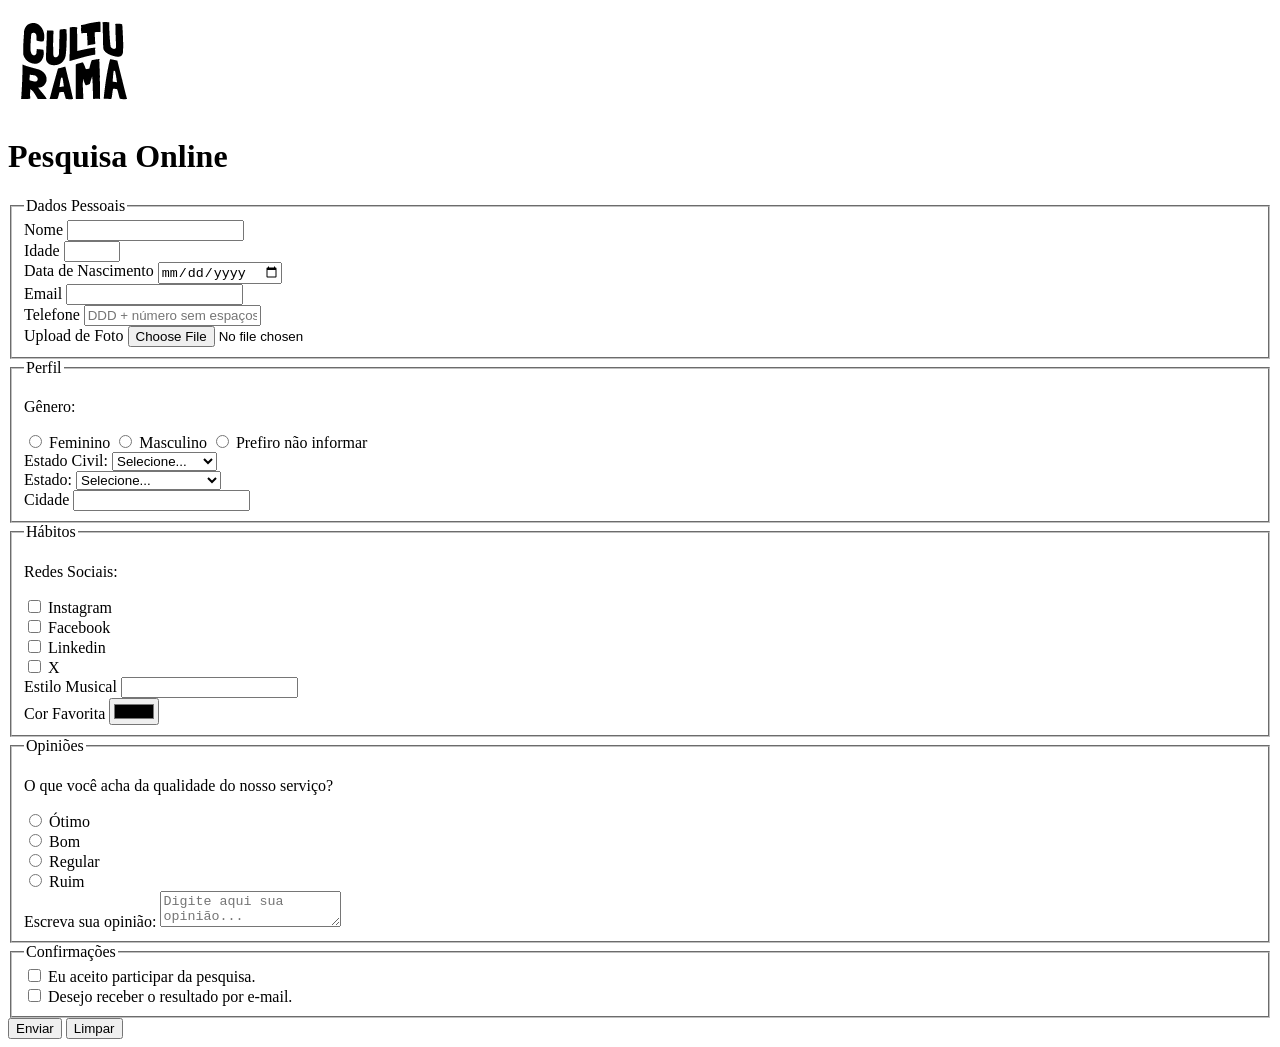
==== index.html @ da7a665b "Adiciona logo" ====
<!DOCTYPE html>
<html lang="pt-BR">
<head>
    <meta charset="UTF-8">
    <meta name="viewport" content="width=device-width, initial-scale=1.0">
    <link rel="icon" href="culturama-favico.png">
    <title>Pesquisa Culturama</title>
</head>
<body>
    <header>
        <img src="img/logo-culturama.png" alt="logo culturama">
        <h1>Pesquisa Online</h1>
    </header>
    <section>
        <form action="" method="get">
             <fieldset>
                <legend>Dados Pessoais</legend>

                <label for="name">Nome</label>
                <input id="name" type="text" name="userName" required>
                <br>
                <label for="age">Idade</label>
                <input id="age" type="number" name="userAge" min="12" max="100" required>
                <br>
                <label for="birthDate">Data de Nascimento</label>
                <input id="birthDate" type="date" name="userBirthDate">
                <br>
                <label for="email">Email</label>
                <input id="email" type="email" name="userEmail" required>
                <br>
                <label for="phoneNumber">Telefone</label>
                <input id="phoneNumber" type="tel" name="userPhoneNumber" pattern="[0-9]{11}" placeholder="DDD + número sem espaços ou hífen">
                <br>
                <label for="image">Upload de Foto</label>
                <input id="image" type="file" accept="image/*" name="userImage">
                <br>
            </fieldset> 

            <fieldset>
                <legend>Perfil</legend>

                <p>Gênero:</p>
                <input id="fem" type="radio" name="userGender" value="Feminino">
                <label for="fem">Feminino</label>
                <input id="masc" type="radio" name="userGender" value="Masculino">
                <label for="masc">Masculino</label>
                <input id="notInformed" type="radio" name="userGender" value="notInformed">
                <label for="notInformed">Prefiro não informar</label>
                <br>

                <label for="maritalStatus">Estado Civil:</label>
                <select id="maritalStatus" name="userMaritalStatus">
                    <option value="notInformed">Selecione...</option>
                    <option value="casado">Casado</option>
                    <option value="solteiro">Solteiro</option>
                    <option value="divorciado">Divorciado</option>
                    <option value="uniaoEstavel">União Estável</option>
                    <option value="viuvo">Viúvo</option>
                </select>
                <br>

                <label for="state">Estado:</label>
                <select id="state" name="userState" required>
                    <option value="" disabled selected>Selecione...</option>
                    <option value="AC">Acre</option>
                    <option value="AL">Alagoas</option>
                    <option value="AP">Amapá</option>
                    <option value="AM">Amazonas</option>
                    <option value="BA">Bahia</option>
                    <option value="CE">Ceará</option>
                    <option value="DF">Distrito Federal</option>
                    <option value="ES">Espirito Santo</option>
                    <option value="GO">Goiás</option>
                    <option value="MA">Maranhão</option>
                    <option value="MS">Mato Grosso do Sul</option>
                    <option value="MT">Mato Grosso</option>
                    <option value="MG">Minas Gerais</option>
                    <option value="PA">Pará</option>
                    <option value="PB">Paraíba</option>
                    <option value="PR">Paraná</option>
                    <option value="PE">Pernambuco</option>
                    <option value="PI">Piauí</option>
                    <option value="RJ">Rio de Janeiro</option>
                    <option value="RN">Rio Grande do Norte</option>
                    <option value="RS">Rio Grande do Sul</option>
                    <option value="RO">Rondônia</option>
                    <option value="RR">Roraima</option>
                    <option value="SC">Santa Catarina</option>
                    <option value="SP">São Paulo</option>
                    <option value="SE">Sergipe</option>
                    <option value="TO">Tocantins</option>
                </select>
                <br>

                <label for="city">Cidade</label>
                <input id="city" type="text" name="userCity">            
            </fieldset>
            
            <fieldset>
                <legend>Hábitos</legend>

                <p>Redes Sociais:</p>
                <input id="instagram" type="checkbox" name="social" value="instagram">
                <label for="instagram">Instagram</label>
                <br>
                <input id="facebook" type="checkbox" name="social" value="facebook">
                <label for="facebook">Facebook</label>
                <br>
                <input id="linkedin" type="checkbox" name="social" value="linkedin">
                <label for="linkedin">Linkedin</label>
                <br>
                <input id="X" type="checkbox" name="social" value="X">
                <label for="X">X</label>
                <br>
                <label for="musicStyle">Estilo Musical</label>
                <input list="styleTypes" id="musicStyle" name="userMusicStyle" type="text">
                <datalist id="styleTypes">
                    <option value="Rock">
                    <option value="Pop">
                    <option value="Samba">
                    <option value="Sertanejo">
                </datalist>
                <br>
                <label for="favoriteColor">Cor Favorita</label>
                <input type="color" name="userFavoriteColor" id="favoriteColor">
            </fieldset>

            <fieldset>
                <legend>Opiniões</legend>

                <p>O que você acha da qualidade do nosso serviço?</p>
                <input id="otimo" type="radio" name="userServiceOpinion" value="otimo">
                <label for="otimo">Ótimo</label>
                <br>
                <input id="bom" type="radio" name="userServiceOpinion" value="bom">
                <label for="bom">Bom</label>
                <br>
                <input id="regular" type="radio" name="userServiceOpinion" value="regular">
                <label for="regular">Regular</label>
                <br>
                <input id="ruim" type="radio" name="userServiceOpinion" value="ruim">
                <label for="ruim">Ruim</label>
                </select>
                <br>
                <label for="comment">Escreva sua opinião:</label>
                <textarea name="userComment" id="comment" placeholder="Digite aqui sua opinião..."></textarea>
            </fieldset>

            <fieldset>
                <legend>Confirmações</legend>

                <input type="checkbox" name="userLgpd" id="userLgpdTerm" value="accepted" required>
                <label for="userLgpdTerm">Eu aceito participar da pesquisa.</label>
                <br>
                <input type="checkbox" name="userGetResult" id="getResult" value="accepted">
                <label for="getResult">Desejo receber o resultado por e-mail.</label>
            </fieldset>

            <button type="submit">Enviar</button> 
            <button type="reset">Limpar</button> 
        </form>
    </section>
    
</body>
</html>
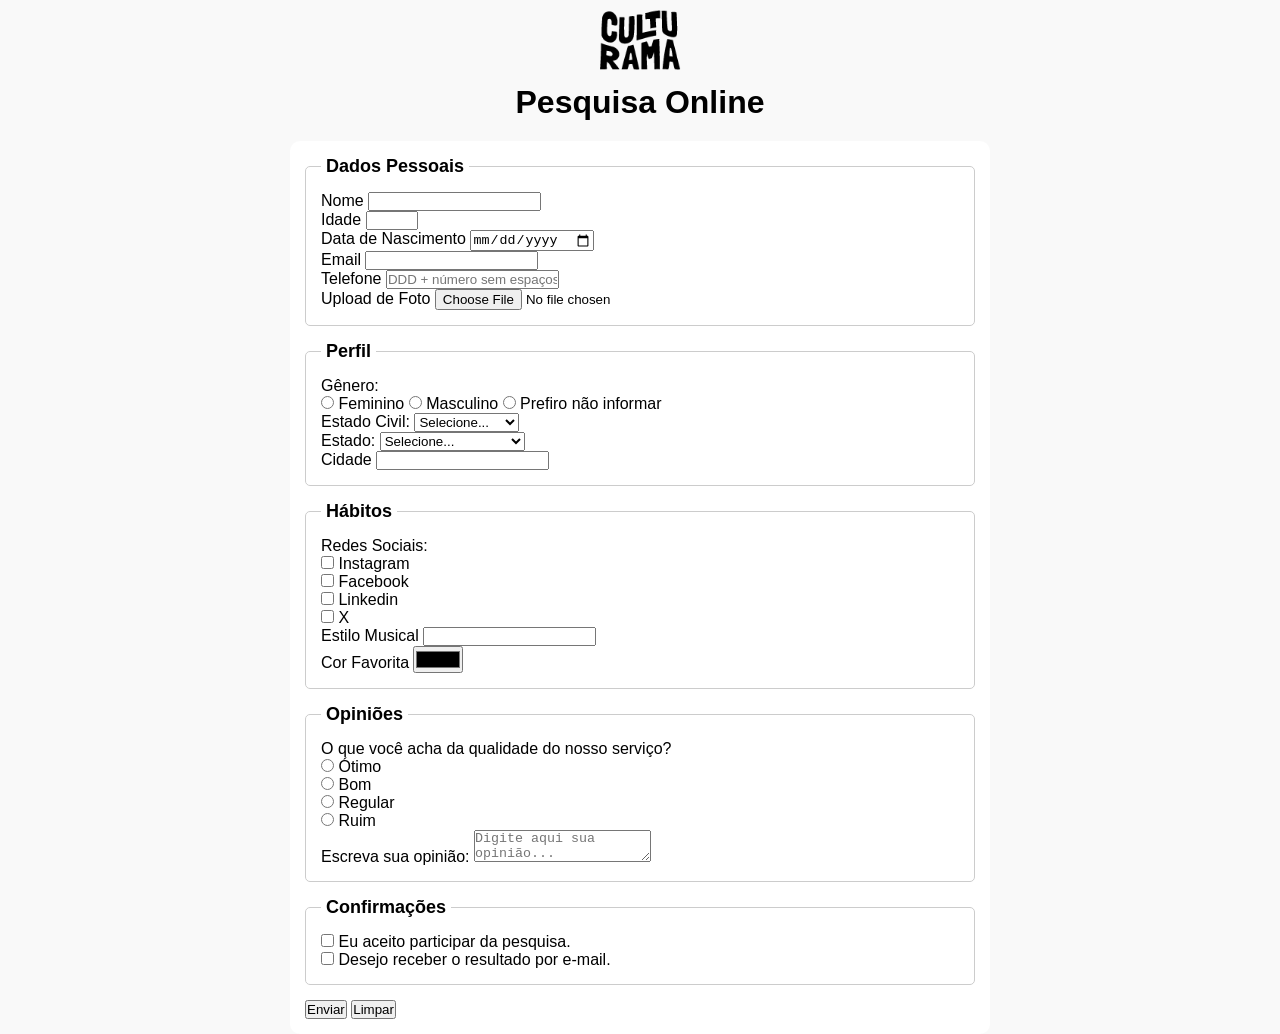
==== commit 8c3b968e: "Adiciona estilo inicial" ====
--- a/index.html
+++ b/index.html
@@ -4,10 +4,17 @@
     <meta charset="UTF-8">
     <meta name="viewport" content="width=device-width, initial-scale=1.0">
     <link rel="icon" href="culturama-favico.png">
+    <link rel="stylesheet" href="css/style.css">
+
+    <link rel="preconnect" href="https://fonts.googleapis.com">
+    <link rel="preconnect" href="https://fonts.gstatic.com" crossorigin>
+    <link href="https://fonts.googleapis.com/css2?family=Fjalla+One&family=Work+Sans&display=swap" rel="stylesheet">
+    
     <title>Pesquisa Culturama</title>
 </head>
 <body>
-    <header>
+    <main>
+        <header>
         <img src="img/logo-culturama.png" alt="logo culturama">
         <h1>Pesquisa Online</h1>
     </header>
@@ -160,6 +167,8 @@
             <button type="reset">Limpar</button> 
         </form>
     </section>
+    </main>
+    
     
 </body>
 </html>
--- a/css/style.css
+++ b/css/style.css
@@ -0,0 +1,48 @@
+* {
+    margin: 0;
+    padding: 0;
+    box-sizing: border-box;
+}
+
+body{
+    background-color: #f9f9f9;
+    font-family: "Work Sans", sans-serif;
+}
+
+main{
+    width: 100%;
+    max-width: 700px;
+    margin: 0 auto;
+}
+
+header{
+    text-align: center;
+    margin-bottom: 20px;
+}
+
+img{
+    width: 100px;
+}
+
+h1{
+    font-family: "Fjalla One", sans-serif;
+}
+
+form{
+    background-color: #ffffff;
+    padding: 15px;
+    border-radius: 10px;
+}
+
+fieldset{
+    padding: 15px;
+    border: 1px solid #cccccc;
+    border-radius: 5px;
+    margin-bottom: 15px;
+}
+
+legend{
+    font-weight: bold;
+    font-size: 18px;
+    padding: 0 5px;
+}
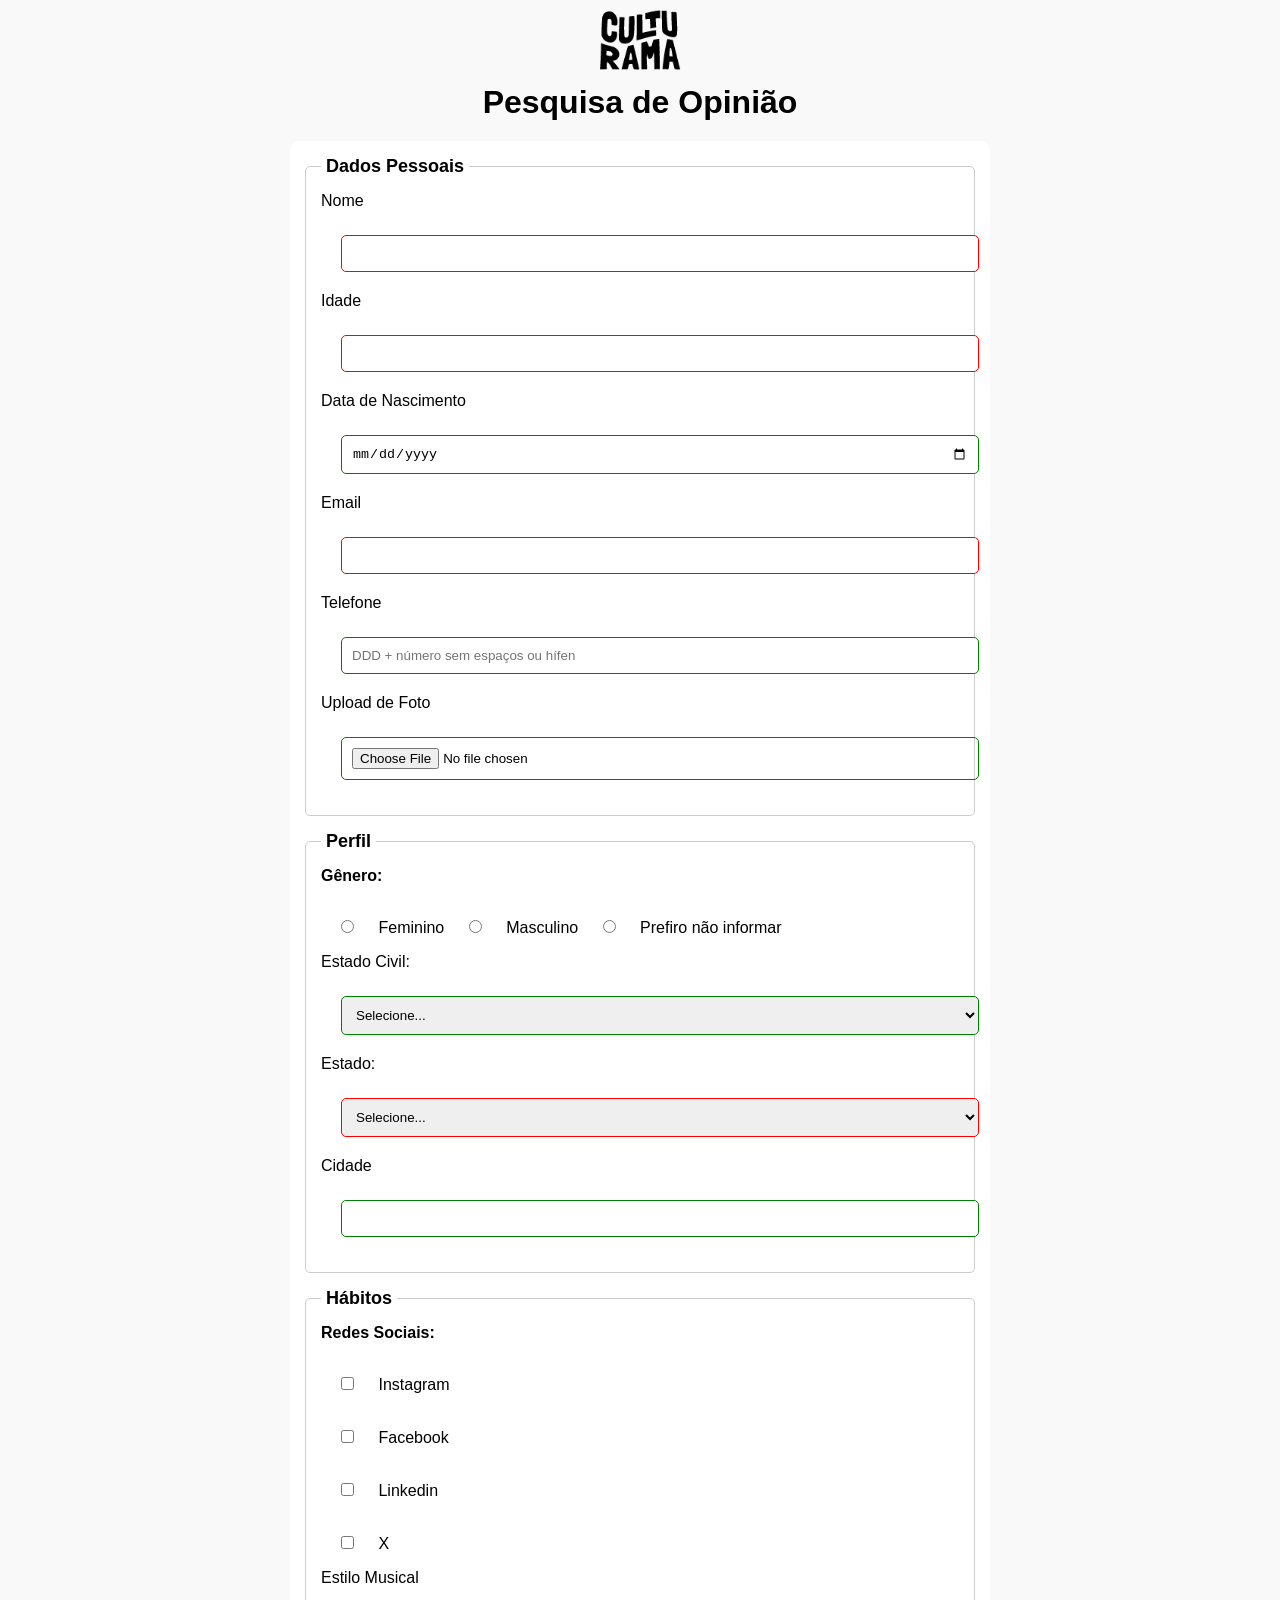
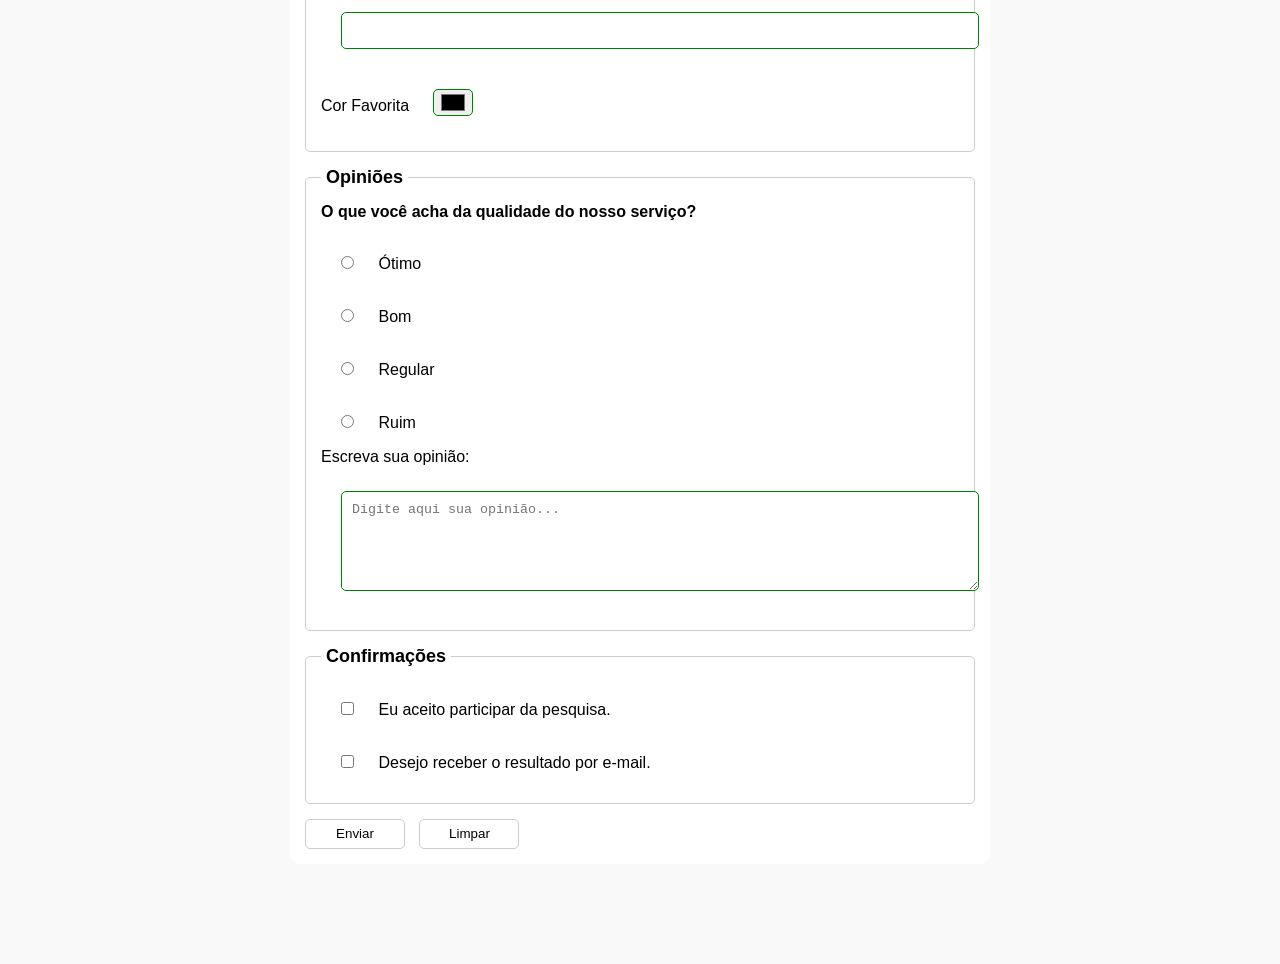
==== commit 6b417b0f: "Adiciona acabamento nos estilos" ====
--- a/index.html
+++ b/index.html
@@ -16,7 +16,7 @@
     <main>
         <header>
         <img src="img/logo-culturama.png" alt="logo culturama">
-        <h1>Pesquisa Online</h1>
+        <h1>Pesquisa de Opinião</h1>
     </header>
     <section>
         <form action="" method="get">
--- a/css/style.css
+++ b/css/style.css
@@ -32,6 +32,7 @@
     background-color: #ffffff;
     padding: 15px;
     border-radius: 10px;
+    margin-bottom: 100px;
 }
 
 fieldset{
@@ -45,4 +46,68 @@
     font-weight: bold;
     font-size: 18px;
     padding: 0 5px;
+}
+
+label{
+    display: inline-block;
+    margin-bottom: 5px;
+}
+
+p{
+    margin-bottom: 15px;
+    font-weight: bold;
+}
+
+input, select, textarea{
+    width: 100%;
+    padding: 10px;
+    margin: 20px;
+    border: 1px solid #cccccc;
+    border-radius: 5px;
+}
+
+textarea{
+    min-height: 100px;
+}
+
+input[type="radio"],
+input[type="checkbox"]{
+    width: auto;
+}
+
+input[type="color"]{
+    width: 40px;
+    padding: 0 5px;
+}
+
+input:invalid,
+select:invalid,
+textarea:invalid{
+    border-color: red;
+}
+
+input:valid,
+select:valid,
+textarea:valid{
+    border-color: green;
+}
+
+button{
+    width: 100px;
+    height: 30px;
+    margin-right: 10px;
+    background-color: #ffffff;
+    border: 1px solid #cccccc;
+    border-radius: 5px;
+    cursor: pointer;
+}
+
+button[type="submit"]:hover{
+    background-color: green;
+    color: #ffffff;
+}
+
+button[type="reset"]:hover{
+    background-color: orangered;
+    color: #ffffff;
 }
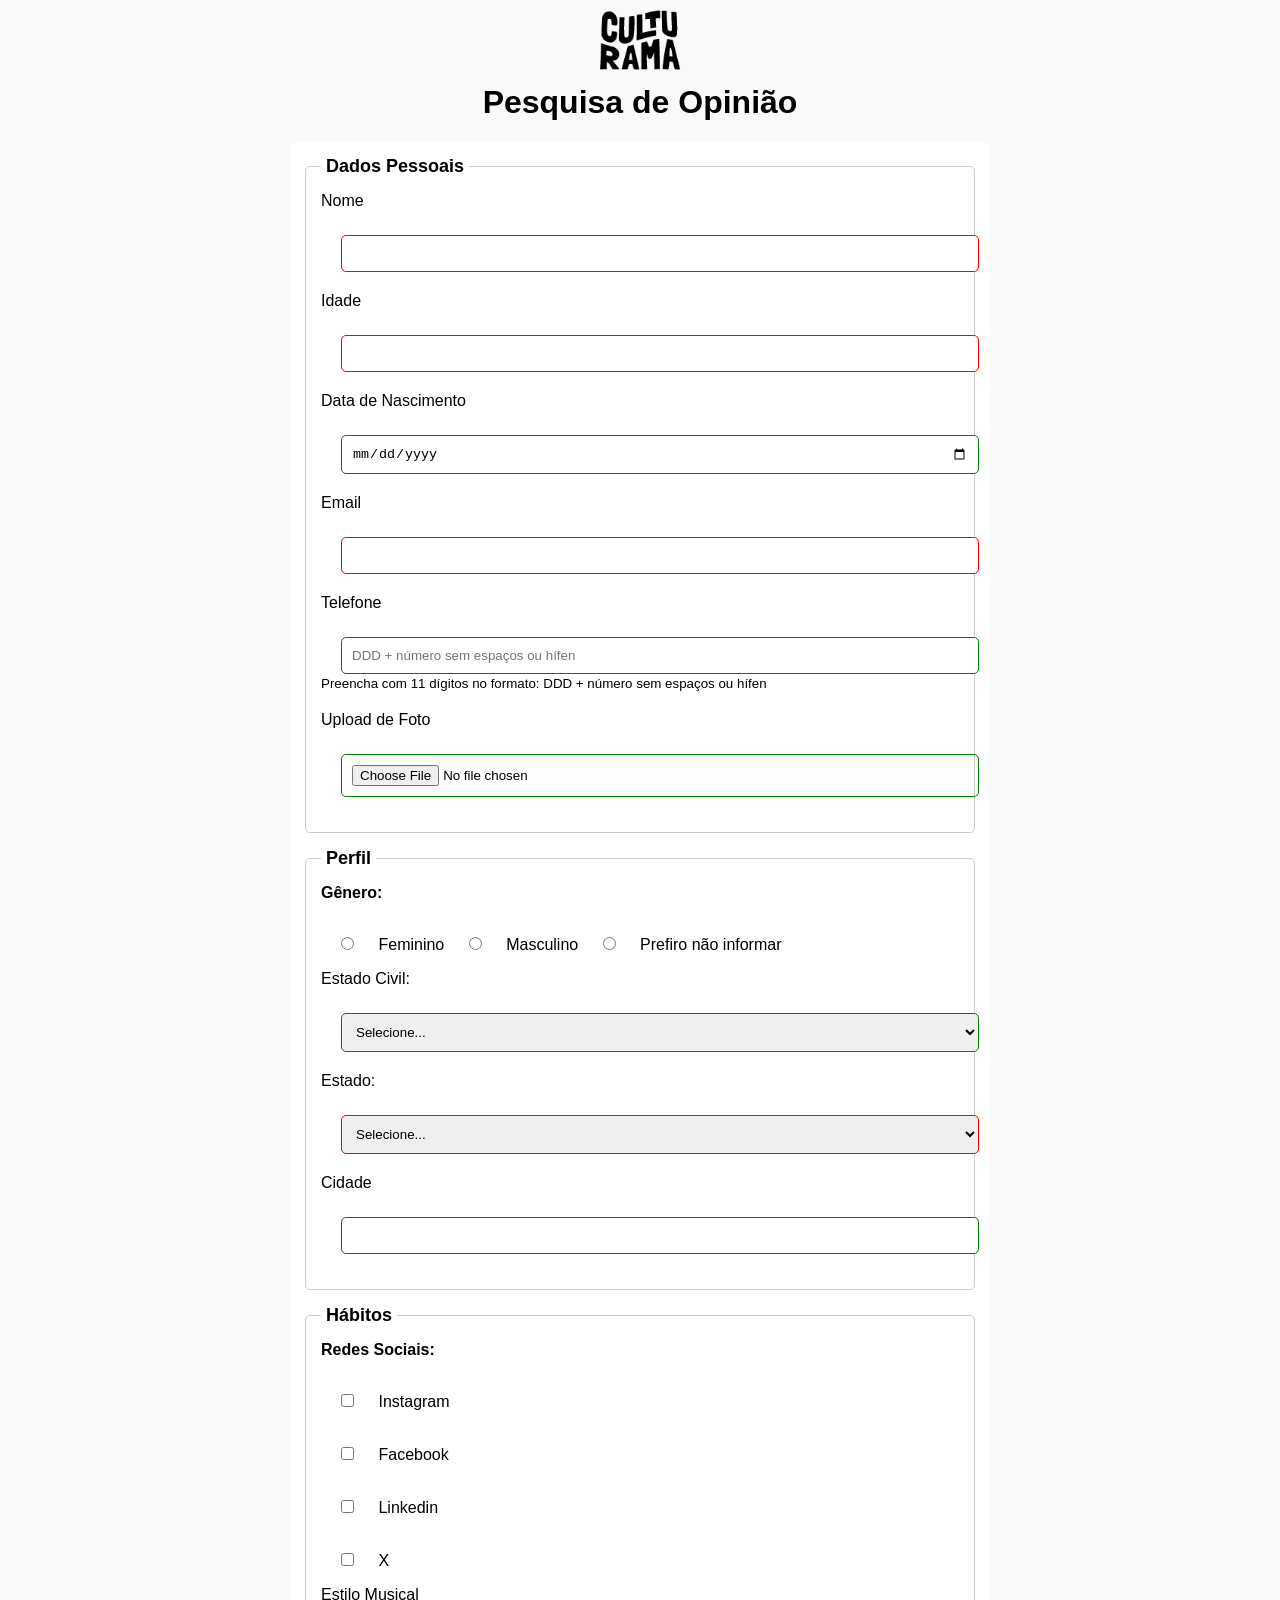
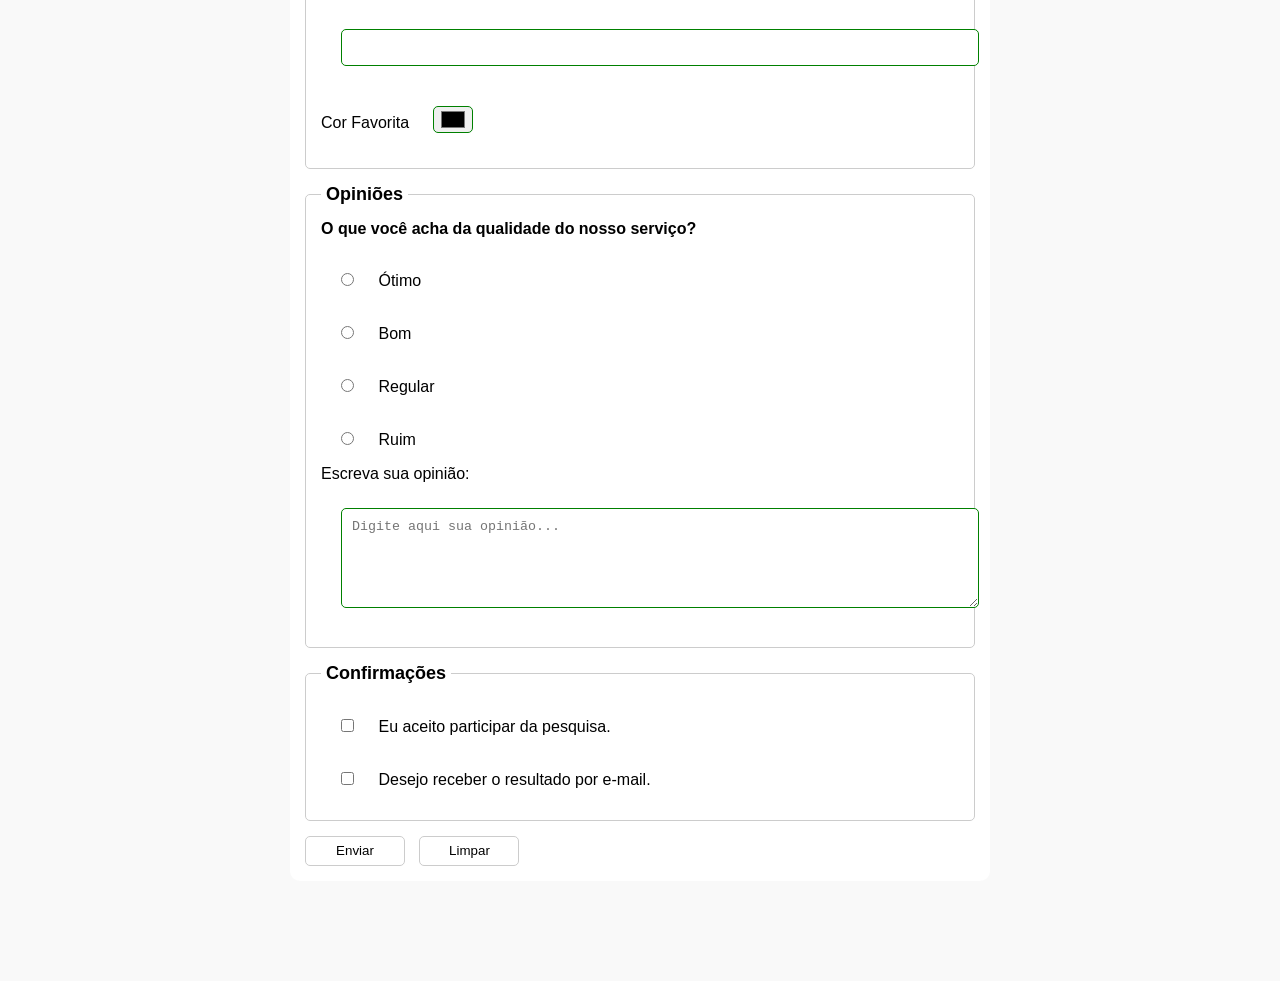
==== commit 147edeb9: "Adiciona aria ao campo de telefone" ====
--- a/index.html
+++ b/index.html
@@ -19,7 +19,7 @@
         <h1>Pesquisa de Opinião</h1>
     </header>
     <section>
-        <form action="" method="get">
+        <form action="sucesso.html" method="get">
              <fieldset>
                 <legend>Dados Pessoais</legend>
 
@@ -36,7 +36,8 @@
                 <input id="email" type="email" name="userEmail" required>
                 <br>
                 <label for="phoneNumber">Telefone</label>
-                <input id="phoneNumber" type="tel" name="userPhoneNumber" pattern="[0-9]{11}" placeholder="DDD + número sem espaços ou hífen">
+                <input id="phoneNumber" type="tel" name="userPhoneNumber" pattern="[0-9]{11}" placeholder="DDD + número sem espaços ou hífen" aria-describedby="phoneHelp">
+                <small id="phoneHelp">Preencha com 11 dígitos no formato: DDD + número sem espaços ou hífen</small>
                 <br>
                 <label for="image">Upload de Foto</label>
                 <input id="image" type="file" accept="image/*" name="userImage">
--- a/css/style.css
+++ b/css/style.css
@@ -51,6 +51,15 @@
 label{
     display: inline-block;
     margin-bottom: 5px;
+}
+
+input[type="tel"]{
+    margin-bottom: 0;
+}
+
+small{
+    display: inline-block;
+    margin-bottom: 20px;
 }
 
 p{
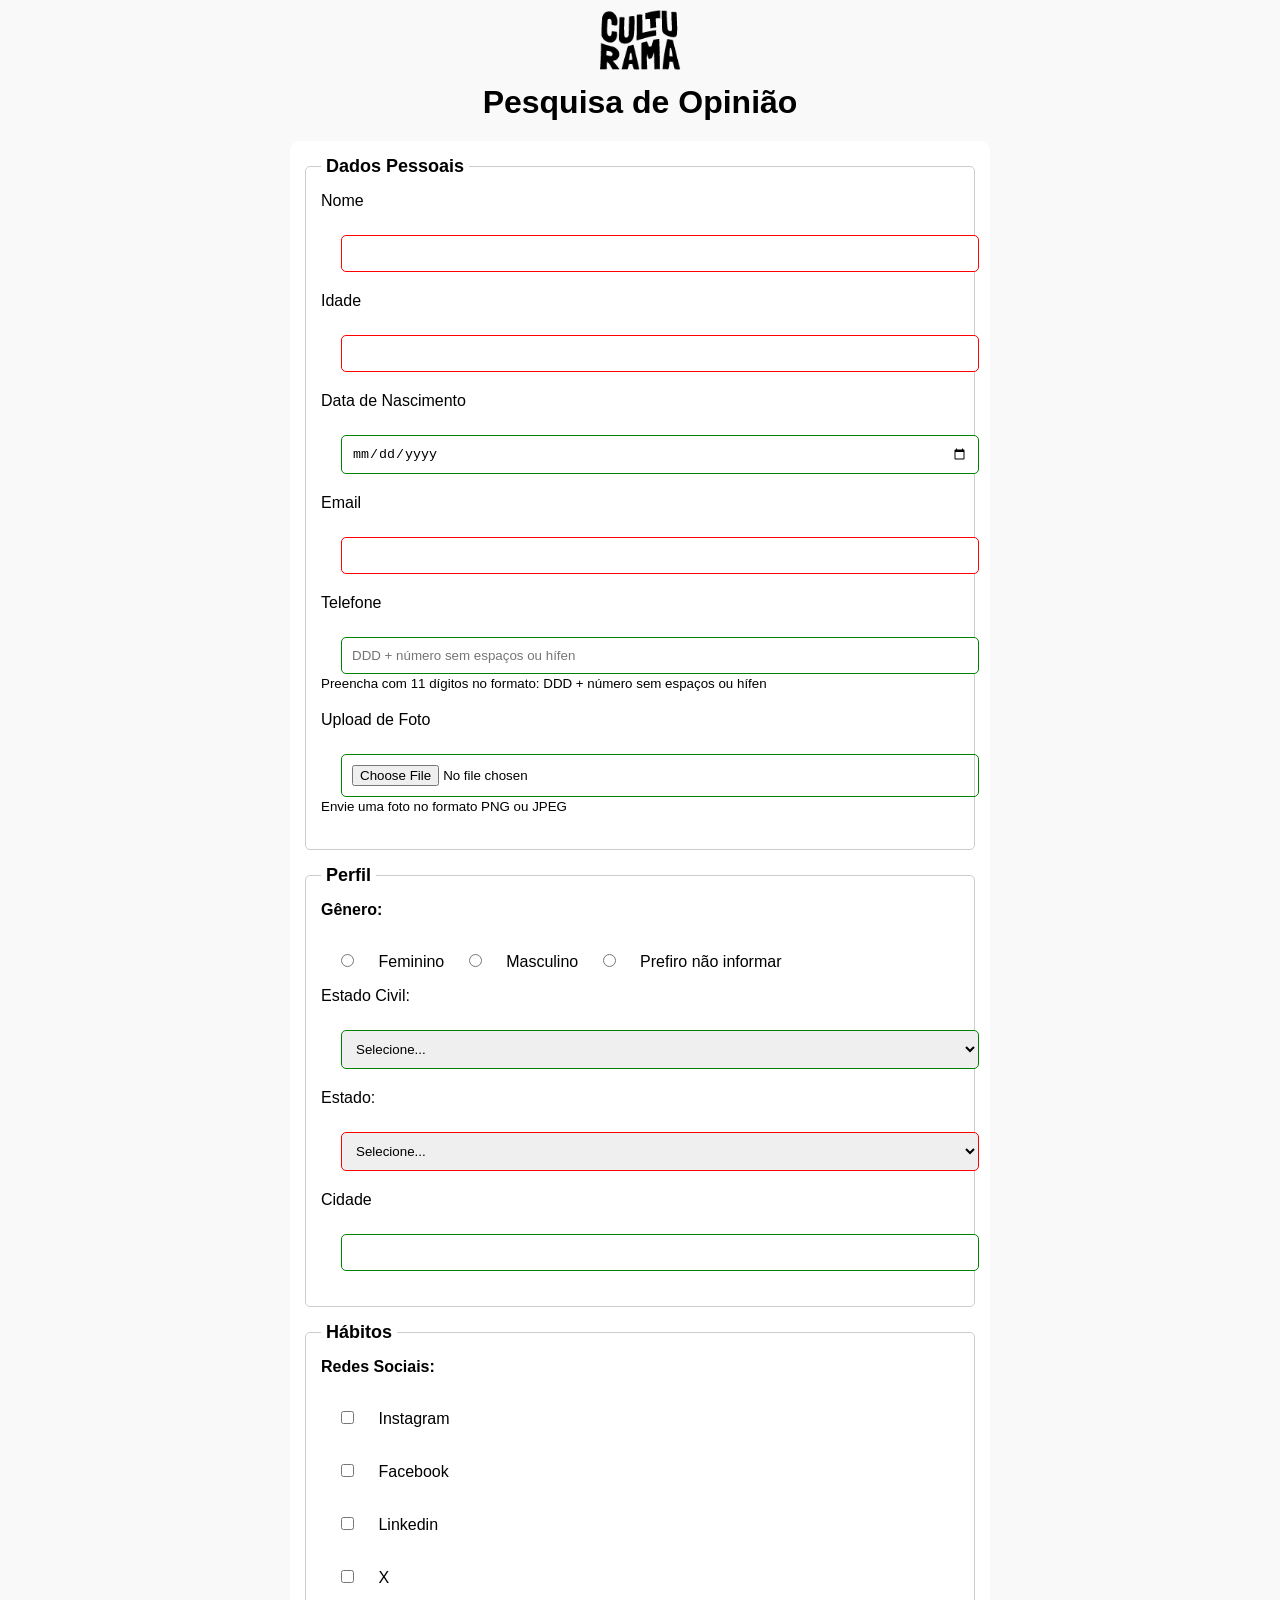
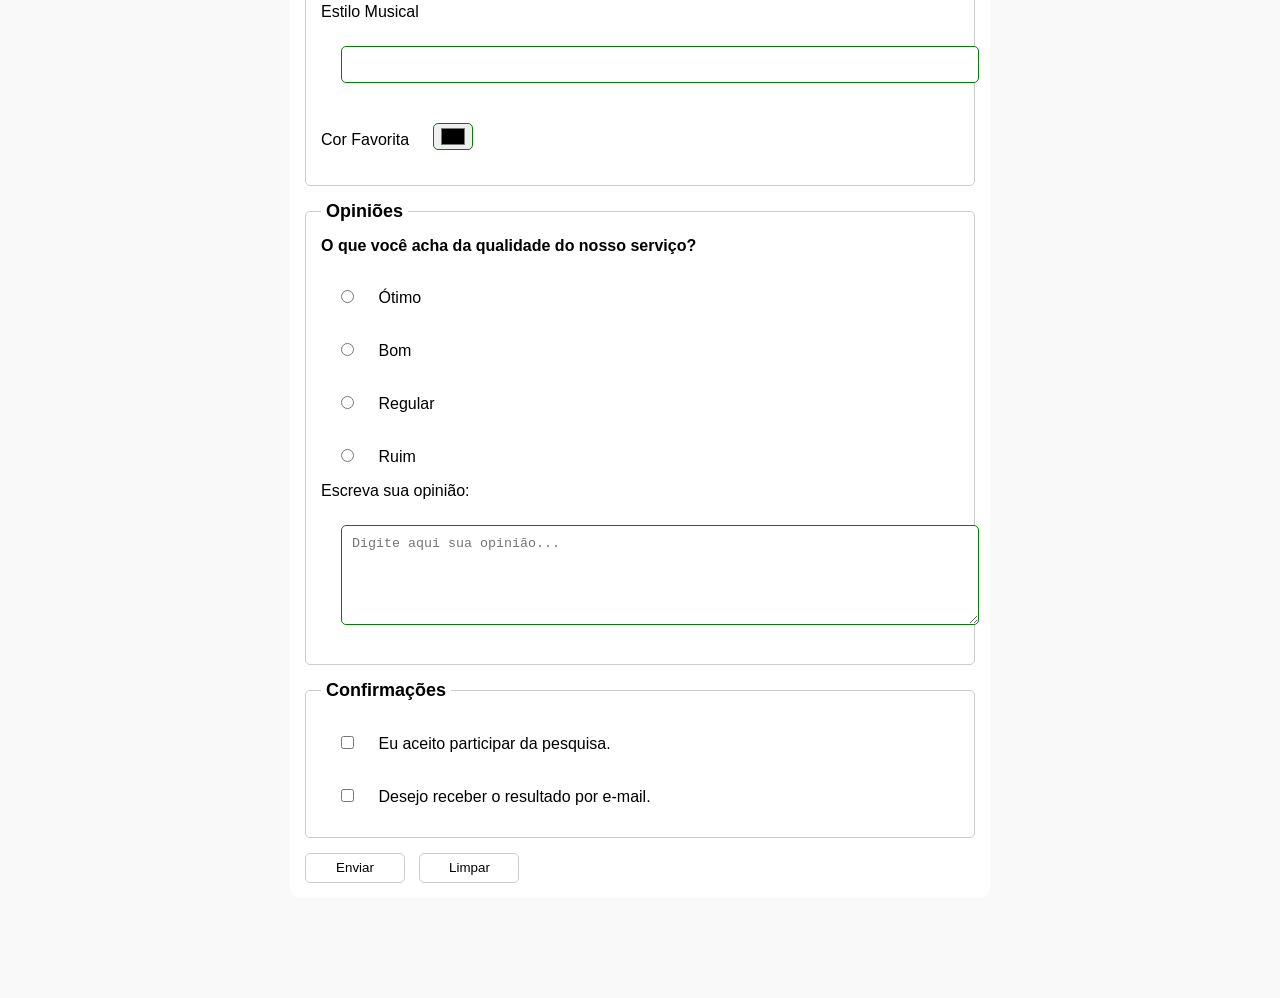
==== commit f534629e: "Adiciona aria ao campo de upload de foto" ====
--- a/index.html
+++ b/index.html
@@ -40,7 +40,8 @@
                 <small id="phoneHelp">Preencha com 11 dígitos no formato: DDD + número sem espaços ou hífen</small>
                 <br>
                 <label for="image">Upload de Foto</label>
-                <input id="image" type="file" accept="image/*" name="userImage">
+                <input id="image" type="file" accept="image/*" name="userImage" aria-describedby="imageHelp">
+                <small id="imageHelp">Envie uma foto no formato PNG ou JPEG</small>
                 <br>
             </fieldset> 
 
--- a/css/style.css
+++ b/css/style.css
@@ -53,7 +53,8 @@
     margin-bottom: 5px;
 }
 
-input[type="tel"]{
+input[type="tel"],
+input[type="file"]{
     margin-bottom: 0;
 }
 
